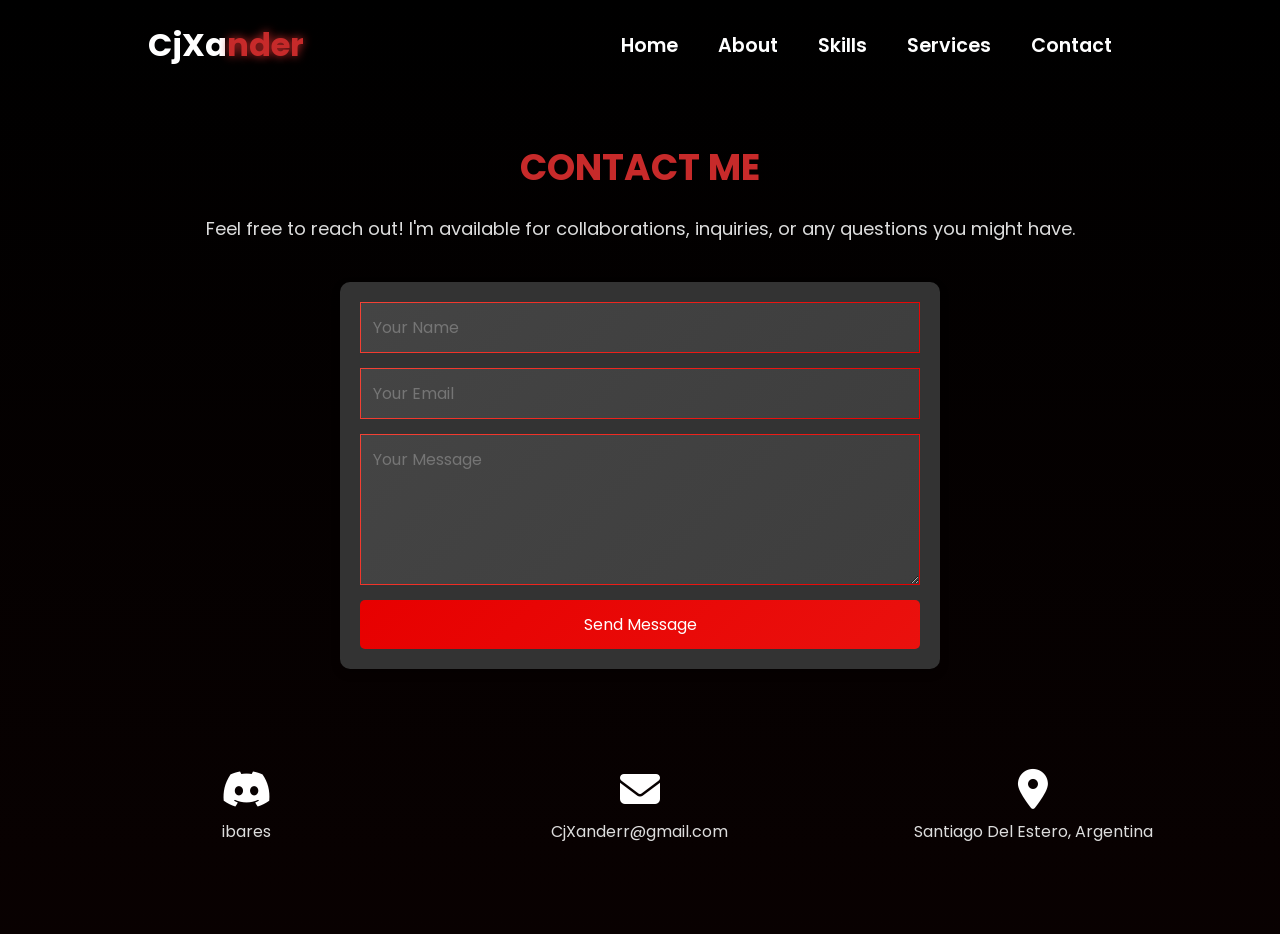
==== contact.html @ 64980984 "Add files via upload" ====
<!DOCTYPE html>
<html lang="en">
<head>
  <meta charset="UTF-8">
  <meta name="viewport" content="width=device-width, initial-scale=1.0">
  <link rel="stylesheet" href="https://cdnjs.cloudflare.com/ajax/libs/font-awesome/6.5.1/css/all.min.css">
  <link rel="stylesheet" href="https://unpkg.com/aos@next/dist/aos.css" />
  <link rel="stylesheet" href="style.css">
  <link rel="icon" href="pestaña.png" type="image/png">
  <title>Contact - Xander Web</title>
  <style>
    body {
      font-family: 'Courier New', Courier, monospace;
      background-color: #1c1c1c;
      color: #fff;
      margin: 0;
    }

    .contact-container {
      display: flex;
      justify-content: center;
      align-items: center;
      flex-direction: column;
      padding: 50px;
      background-color: rgba(0, 0, 0, 0); 
      border-radius: 10px;
    }

    .contact-container h1 {
      margin-bottom: 20px;
      font-size: 36px;
      color: #c72a2a;
      text-transform: uppercase;
      font-weight: bold;
    }

    .contact-container p {
      color: #ddd;
      margin-bottom: 40px;
      font-size: 18px;
    }

    .contact-form {
      display: flex;
      flex-direction: column;
      width: 100%;
      max-width: 600px;
      background-color: #333;
      padding: 20px;
      border-radius: 10px;
      box-shadow: 0 4px 8px rgba(0, 0, 0, 0.3);
    }

    .contact-form input, .contact-form textarea {
      margin-bottom: 15px;
      padding: 12px;
      font-size: 16px;
      border: 1px solid #f44336;
      border-radius: 5px;
      background: linear-gradient(135deg, #444, #2b2b2b);
      color: white;
      transition: background-color 0.3s ease, border 0.3s ease;
      background-size: 400% 400%; 
      animation: gradientBackground 6s ease infinite; 
      border-image: linear-gradient(135deg, #f44336, #e70000);
      border-image-slice: 1;
    }

    @keyframes gradientBackground {
      0% {
        background-position: 0% 50%;
      }
      50% {
        background-position: 100% 50%;
      }
      100% {
        background-position: 0% 50%;
      }
    }

    .contact-form input:focus, .contact-form textarea:focus {
      outline: none;
      background-color: #444;
      border-color: #e70000;
      border-image: linear-gradient(135deg, #f44336, #e70000);
      border-image-slice: 1;
    }

    .contact-form button {
      padding: 12px;
      background: linear-gradient(135deg, #e70000, #f44336);
      color: white;
      font-size: 16px;
      border-radius: 5px;
      cursor: pointer;
      border: none;
      transition: background-color 0.3s ease, background 0.3s ease;
      background-size: 400% 400%;
      animation: gradientButton 5s ease infinite;
    }

    @keyframes gradientButton {
      0% {
        background-position: 0% 50%;
      }
      50% {
        background-position: 100% 50%;
      }
      100% {
        background-position: 0% 50%;
      }
    }

    .contact-form button:hover {
      background: linear-gradient(135deg, #770800, #e70000);
      background-size: 400% 400%;
      animation: gradientButton 5s ease infinite;
    }

    .contact-info {
      display: flex;
      justify-content: space-around;
      width: 100%;
      margin-top: 100px;
    }

    .contact-info div {
      text-align: center;
      display: inline-flex;
      flex-direction: column;
      align-items: center;
      justify-content: center;
      width: 100%; 
    }

    .contact-info i {
      font-size: 40px;
      margin-bottom: 10px;
      color: #ffffff;
    }

    .contact-info p {
      font-size: 16px;
      color: #ddd;
    }
  </style>
</head>
<body>
  <nav>
    <div class="nav-container">
      <div class="logo" data-aos="zoom-in" data-aos-duration="1500">
        CjXa<span>nder</span>
      </div>
      <div class="links">
        <div class="link" data-aos="fade-up" data-aos-duration="1500" data-aos-delay="100"><a href="index.html">Home</a></div>
        <div class="link" data-aos="fade-up" data-aos-duration="1500" data-aos-delay="200"><a href="about.html">About</a></div>
        <div class="link" data-aos="fade-up" data-aos-duration="1500" data-aos-delay="300"><a href="skills.html">Skills</a></div>
        <div class="link" data-aos="fade-up" data-aos-duration="1500" data-aos-delay="400"><a href="services.html">Services</a></div>
        <div class="link" data-aos="fade-up" data-aos-duration="1500" data-aos-delay="500"><a href="contact.html">Contact</a></div>
      </div>
      <i class="fa-solid fa-bars hamburg" onclick="hamburg()"></i>
    </div>
    <div class="dropdown">
      <div class="links">
        <a href="index.html">Home</a>
        <a href="about.html">About</a>
        <a href="skills.html">Skills</a>
        <a href="services.html">Services</a>
        <a href="contact.html">Contact</a>
        <i class="fa-solid fa-xmark cancel" onclick="cancel()"></i>
      </div>
    </div>
  </nav>

  <section>
    <div class="contact-container" data-aos="fade-up" data-aos-duration="1500">
      <h1>Contact Me</h1>
      <p>Feel free to reach out! I'm available for collaborations, inquiries, or any questions you might have.</p>
      
      <form class="contact-form" id="contact-form">
        <input type="text" id="name" name="name" placeholder="Your Name" required>
        <input type="email" id="email" name="email" placeholder="Your Email" required>
        <textarea id="message" name="message" placeholder="Your Message" rows="5" required></textarea>
        <button type="submit">Send Message</button>
      </form>
      
      <div class="contact-info">
        <div>
            <i class="fa-brands fa-discord"></i>
            <p>ibares</p>
          </div>
        
        <div>
          <i class="fa-solid fa-envelope"></i>
          <p>CjXanderr@gmail.com</p>
        </div>
        <div>
          <i class="fa-solid fa-location-dot"></i>
          <p>Santiago Del Estero, Argentina</p>
        </div>
      </div>
    </div>
  </section>

  <script src="https://unpkg.com/aos@next/dist/aos.js"></script>
  <script>
    // AOS
    AOS.init({ offset: 0 });

    document.getElementById('contact-form').addEventListener('submit', function(event) {
      event.preventDefault(); 

      var name = document.getElementById('name').value;
      var email = document.getElementById('email').value;
      var message = document.getElementById('message').value;

      var emailLink = "https://mail.google.com/mail/?view=cm&fs=1&to=cjxanderr@gmail.com&su=Solicitud+de+Chamba+para+CjXander+-+" + encodeURIComponent(name) + "&body=" + encodeURIComponent(message) + "%0A%0AAtentamente%3A+" + encodeURIComponent(name) + "%0AEmail de Contacto%3A+" + encodeURIComponent(email);

      window.open(emailLink, '_blank');
    });
  </script>
  <script src="script.js"></script>
</body>
</html>
---- style.css ----
@import url('https://fonts.googleapis.com/css2?family=Poppins:wght@100;200;300;400;500;600&display=swap');
*{
    padding: 0;
    margin: 0;
    font-family: 'Poppins', sans-serif;
    box-sizing: border-box;
}
body{
    width: 100%;
    height: 100vh;
    overflow: hidden;
    background-color: black;
}
nav{
    width: 100%;
    height: 10vh;
    position: sticky;
}
.nav-container{
    width: 100%;
    height: 100%;
    display: flex;
    justify-content: space-around;
    align-items: center;
}
.logo{
    color: white;
    font-size: 2rem;
    font-weight: bold;
}
.logo span{
    color: #c72a2a;
    text-shadow: 0 0 10px #c72a2a;
}
.hamburg,
.cancel{
    cursor: pointer;
    position: absolute;
    right: 15px;
    top: 10px;
    color: white;
    display: none;
    font-size: clamp(2.5rem, 0.5rem + 5vw, 3rem);
}
.nav-container .links{
    display: flex;
}
.nav-container .links a{
    position: relative;
    font-size: 1.2rem;
    color: white;
    margin: 0 20px;
    text-decoration: none;
    font-weight: 550;
    transition: 0.3s linear;
}
.nav-container .links a::before{
    position: absolute;
    content: "";
    bottom: -3px;
    left: 0;
    width: 0%;
    height: 3px;
    background-color: #c72a2a;
    transition: 0.2s linear;
}
.nav-container .links a:hover::before{
    width: 100%;
}
.nav-container .links a:hover{
    color: #c72a2a;
}
.dropdown{
    z-index: 100;
    position: absolute;
    top: 0;
    transform: translateY(-500px);
    width: 100%;
    height: auto;
    backdrop-filter: blur(4px) brightness(40%);
    box-shadow:  0 0 20px black;
    transition: 0.2s linear;
}
.dropdown .links a{
    display: flex;
    color: white;
    text-decoration: none;
    justify-content: center;
    padding: 15px 0;
    align-items: center;
    transition: 0.2s linear;
}
.dropdown .links a:hover{
    background-color: #c72a2a;
}
section{
    width: 100%;
    height: 90vh;
}
.main-container{
    width: 100%;
    height: 100%;
    display: flex;
    justify-content: space-evenly;
    align-items: center;
}

body {
    width: 100%;
    height: 100vh;
    overflow: hidden;
    background: linear-gradient(to bottom, black, #110202); /* Degradado negro a bordo */
    background-size: 200% 200%; /* Hacemos el degradado más grande */
    animation: gradientAnimation 15s ease infinite; /* Animación más fluida y lenta */
}

@keyframes gradientAnimation {
    0% {
        background-position: 0% 0%; /* Comienza en la posición inicial */
    }
    50% {
        background-position: 100% 100%; /* Se mueve hacia la parte inferior derecha */
    }
    100% {
        background-position: 0% 0%; /* Vuelve a la posición inicial */
    }
}


.main-container .image {
    width: 500px;
    height: 80vh;
    border-radius: 20px; 
    overflow: hidden;
    box-shadow: 0 0 30px rgba(0, 0, 0, 0.7), 0 0 20px rgba(0, 0, 0, 0.5); /* Sombra más suave y sutil */
    border: 5px solid #c72a2a;
    background-color: #f4f4f4; 
    position: relative;
    filter: sepia(0.4) contrast(1.2); 
}

.main-container .image img {
    width: 100%;
    height: 100%;
    object-fit: cover; 
}

.main-container .image:hover {
    animation: vintageAnimate 1.5s ease-in-out infinite; /* Manteniendo el mismo movimiento pero con un toque vintage */
}

@keyframes vintageAnimate {
    0% {
        transform: scale(1) rotate(0deg); 
    }
    50% {
        transform: scale(1.05) rotate(5deg); 
    }
    100% {
        transform: scale(1) rotate(0deg);
    }
}

.tooltip-container {
    position: relative;
    display: inline-block;
  }
  
  .help-button {
    background: linear-gradient(135deg, #6366f1, #4f46e5);
    color: white;
    border: none;
    padding: 12px 24px;
    border-radius: 8px;
    cursor: pointer;
    font-size: 16px;
    font-weight: 600;
    transition: transform 0.2s ease, box-shadow 0.2s ease;
    box-shadow: 0 4px 6px rgba(0, 0, 0, 0.1);
  }
  
  .help-button:hover,
  .help-button:focus {
    transform: translateY(-2px);
    box-shadow: 0 6px 12px rgba(0, 0, 0, 0.15);
  }
  
  .tooltip {
    position: absolute;
    bottom: calc(100% + 15px); 
    left: 50%;
    transform: translateX(-50%) translateY(10px);
    padding: 12px 20px;
    background: linear-gradient(135deg, #ffffff, #f8f9fa);
    border-radius: 10px;
    box-shadow: 0 10px 25px rgba(0, 0, 0, 0.1);
    color: #1f2937;
    font-size: 14px;
    white-space: nowrap;
    opacity: 0;
    visibility: hidden;
    transition: all 0.3s ease;
    border: 1px solid rgba(229, 231, 235, 1);
  }
  
  .tooltip::after {
    content: "";
    position: absolute;
    top: 100%;
    left: 50%;
    transform: translateX(-50%);
    border-width: 8px;
    border-style: solid;
    border-color: #ffffff transparent transparent transparent;
  }
  
  .tooltip-container:hover .tooltip,
  .help-button:focus + .tooltip {
    opacity: 1;
    visibility: visible;
    transform: translateX(-50%) translateY(0);
  }
  
  @keyframes glow {
    0% {
      text-shadow: 0 0 10px rgba(99, 102, 241, 0.5);
    }
    50% {
      text-shadow: 0 0 20px rgba(99, 102, 241, 0.7);
    }
    100% {
      text-shadow: 0 0 10px rgba(99, 102, 241, 0.5);
    }
  }
  
  .tooltip strong {
    animation: glow 2s infinite;
    font-weight: 600;
  }
  
  .tooltip i {
    margin-right: 6px;
    color: #6366f1;
  }
  
  /* Ajustes para dispositivos móviles */
  @media (max-width: 768px) {
    .tooltip {
      font-size: 13px;
      padding: 10px 16px;
    }
  
    .help-button {
      padding: 10px 20px;
      font-size: 14px;
    }
  }
  

.main-container .image img{
    width: 100%;
}
.main-container .image:hover{
    animation: animate 1.5s ease-in-out infinite;
}
@keyframes animate {
    0%{
        scale: 1;
    }
    50%{
        scale: 1.05;
    }
    100%{
        scale: 1;
    }
}
.main-container .content{
    color: white;
    width: 40%;
    min-height: 100px;
}
.content h1{
    font-size: clamp(1rem, 1rem + 5vw, 1.8rem);
}
.content h1 span{
    color: #c72a2a;
    text-shadow: 0  0 10px #c72a2a;
}
.content .typewriter{
    font-size: clamp(1rem, 1rem + 5vw, 2.5rem);
    font-weight: 600;
}
.content .typewriter-text{
    color: #c72a2a;
    text-shadow: 0 0 10px #c72a2a;
}
.content p{
    font-size: clamp(0.4rem , 0.2rem + 9vw, 1rem);
    margin: 10px 0;
}
.social-links i{
    display: inline-flex;
    justify-content: center;
    align-items: center;
    width: 3rem;
    height: 3rem;
    background-color: transparent;
    border: 0.2rem solid #c72a2a;
    border-radius: 50%;
    color: #c72a2a;
    margin: 5px 15px;
    font-size: 1.5rem;
    transition: 0.2s linear;
}
.social-links i:hover{
    scale: 1.3;
    color: black;
    background-color: #c72a2a;
    filter: drop-shadow(0 0 10px #c72a2a);
}
.content button{
    width: 50%;
    height: 6vh;
    margin: 30px;
    background-color: #c72a2a;
    color: white;
    border: none;
    outline: none;
    font-size: 120%;
    font-weight: 700;
    border-radius: 5px;
    transition: 0.2s linear;
}
.content button:hover{
    scale: 1.1;
    color: #c72a2a;
    border: 2px solid #c72a2a;
    background-color: transparent;
    font-weight: 700;
    box-shadow: 0 0 40px #c72a2a;
}
@media (max-width:884px) {
    nav .logo{
        position: absolute;
        top: 16px;
        left: 15px;
        font-size: 1.5rem;
    }
    .main-container {
        display: flex;
        flex-direction: column;
    }
    .nav-container .links{
        display: none;
    }
    .hamburg,
    .cancel{
        display: block;
    }
    .main-container .content{
        width: 80%;
    }
    .social-links i{
        width: 2.5rem;
        height: 2.5rem;
        font-size: 1.5rem;
    }
    .main-container .image{
        z-index: -1;
        width: 50%;
        height: 60%;
    }
}
@media (max-width:440px){
    .main-container .image{
        width: 50%;
        height: 60%;
        margin-bottom: 0px;
    }
    .main-container .content{
        width: 80%;
    }
    .main-container button{
        margin-top: 15px;
    }
}
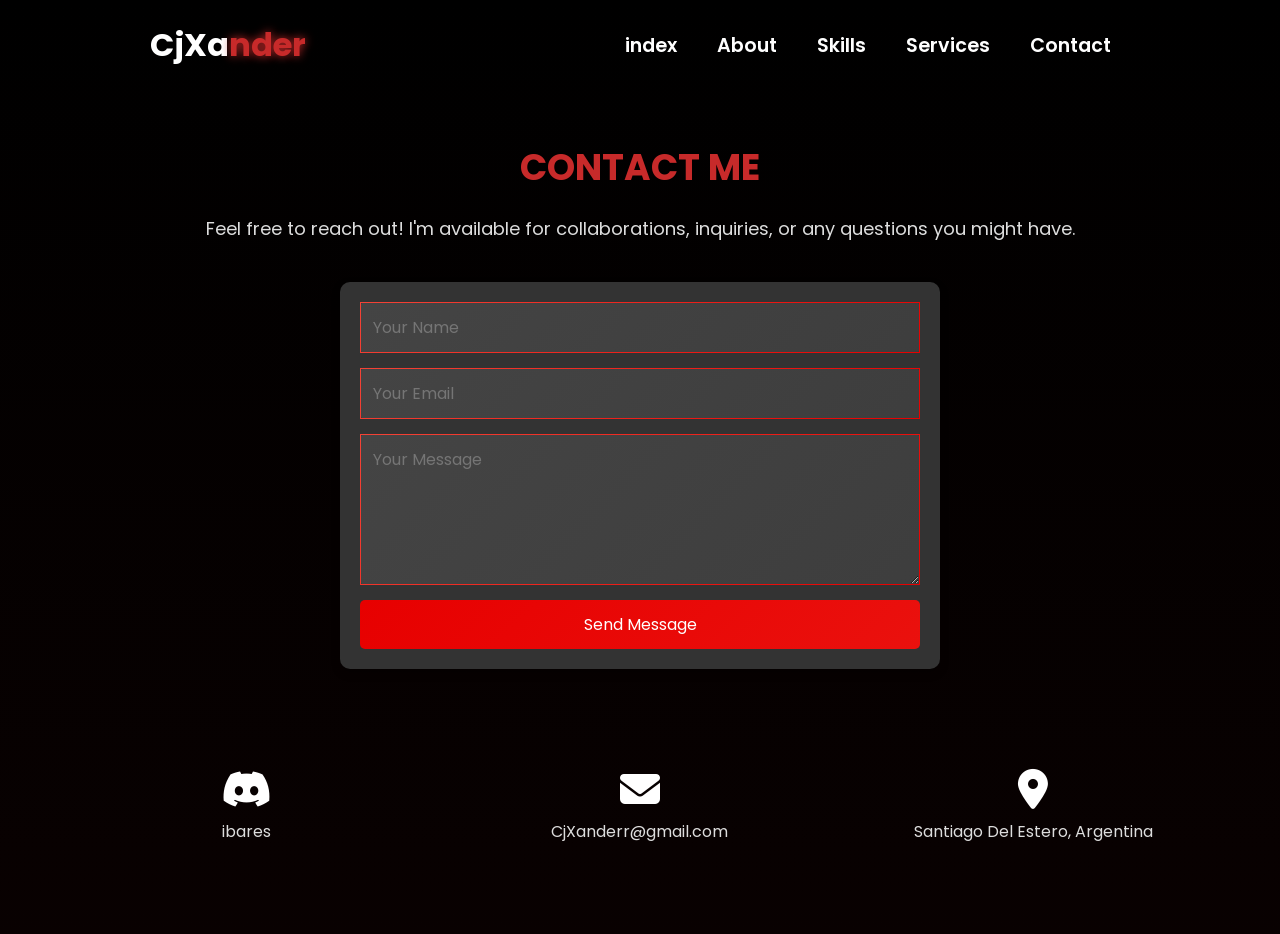
==== commit 47cd5d2d: "Update contact.html" ====
--- a/contact.html
+++ b/contact.html
@@ -1,4 +1,3 @@
-<!DOCTYPE html>
 <html lang="en">
 <head>
   <meta charset="UTF-8">
@@ -14,6 +13,7 @@
       background-color: #1c1c1c;
       color: #fff;
       margin: 0;
+      overflow-x: hidden;
     }
 
     .contact-container {
@@ -143,6 +143,57 @@
       font-size: 16px;
       color: #ddd;
     }
+
+    @media (max-width: 768px) {
+      body {
+        overflow-y: auto;
+      }
+
+      .contact-container {
+        padding: 20px;
+      }
+
+      .contact-container h1 {
+        font-size: 28px;
+      }
+
+      .contact-container p {
+        font-size: 16px;
+        margin-bottom: 20px;
+      }
+
+      .contact-form {
+        width: 100%;
+        padding: 15px;
+      }
+
+      .contact-form input, .contact-form textarea {
+        font-size: 14px;
+        padding: 10px;
+      }
+
+      .contact-form button {
+        font-size: 14px;
+        padding: 10px;
+      }
+
+      .contact-info {
+        flex-direction: column;
+        margin-top: 50px;
+      }
+
+      .contact-info div {
+        margin-bottom: 20px;
+      }
+
+      .contact-info i {
+        font-size: 30px;
+      }
+
+      .contact-info p {
+        font-size: 14px;
+      }
+    }
   </style>
 </head>
 <body>
@@ -152,7 +203,7 @@
         CjXa<span>nder</span>
       </div>
       <div class="links">
-        <div class="link" data-aos="fade-up" data-aos-duration="1500" data-aos-delay="100"><a href="index.html">Home</a></div>
+        <div class="link" data-aos="fade-up" data-aos-duration="1500" data-aos-delay="100"><a href="index.html">index</a></div>
         <div class="link" data-aos="fade-up" data-aos-duration="1500" data-aos-delay="200"><a href="about.html">About</a></div>
         <div class="link" data-aos="fade-up" data-aos-duration="1500" data-aos-delay="300"><a href="skills.html">Skills</a></div>
         <div class="link" data-aos="fade-up" data-aos-duration="1500" data-aos-delay="400"><a href="services.html">Services</a></div>
@@ -162,7 +213,7 @@
     </div>
     <div class="dropdown">
       <div class="links">
-        <a href="index.html">Home</a>
+        <a href="index.html">index</a>
         <a href="about.html">About</a>
         <a href="skills.html">Skills</a>
         <a href="services.html">Services</a>
@@ -204,11 +255,11 @@
 
   <script src="https://unpkg.com/aos@next/dist/aos.js"></script>
   <script>
-    // AOS
+    // Inicializar AOS
     AOS.init({ offset: 0 });
 
     document.getElementById('contact-form').addEventListener('submit', function(event) {
-      event.preventDefault(); 
+      event.preventDefault();
 
       var name = document.getElementById('name').value;
       var email = document.getElementById('email').value;
@@ -218,6 +269,14 @@
 
       window.open(emailLink, '_blank');
     });
+
+    function hamburg() {
+      document.querySelector('.dropdown').classList.toggle('active');
+    }
+
+    function cancel() {
+      document.querySelector('.dropdown').classList.remove('active');
+    }
   </script>
   <script src="script.js"></script>
 </body>
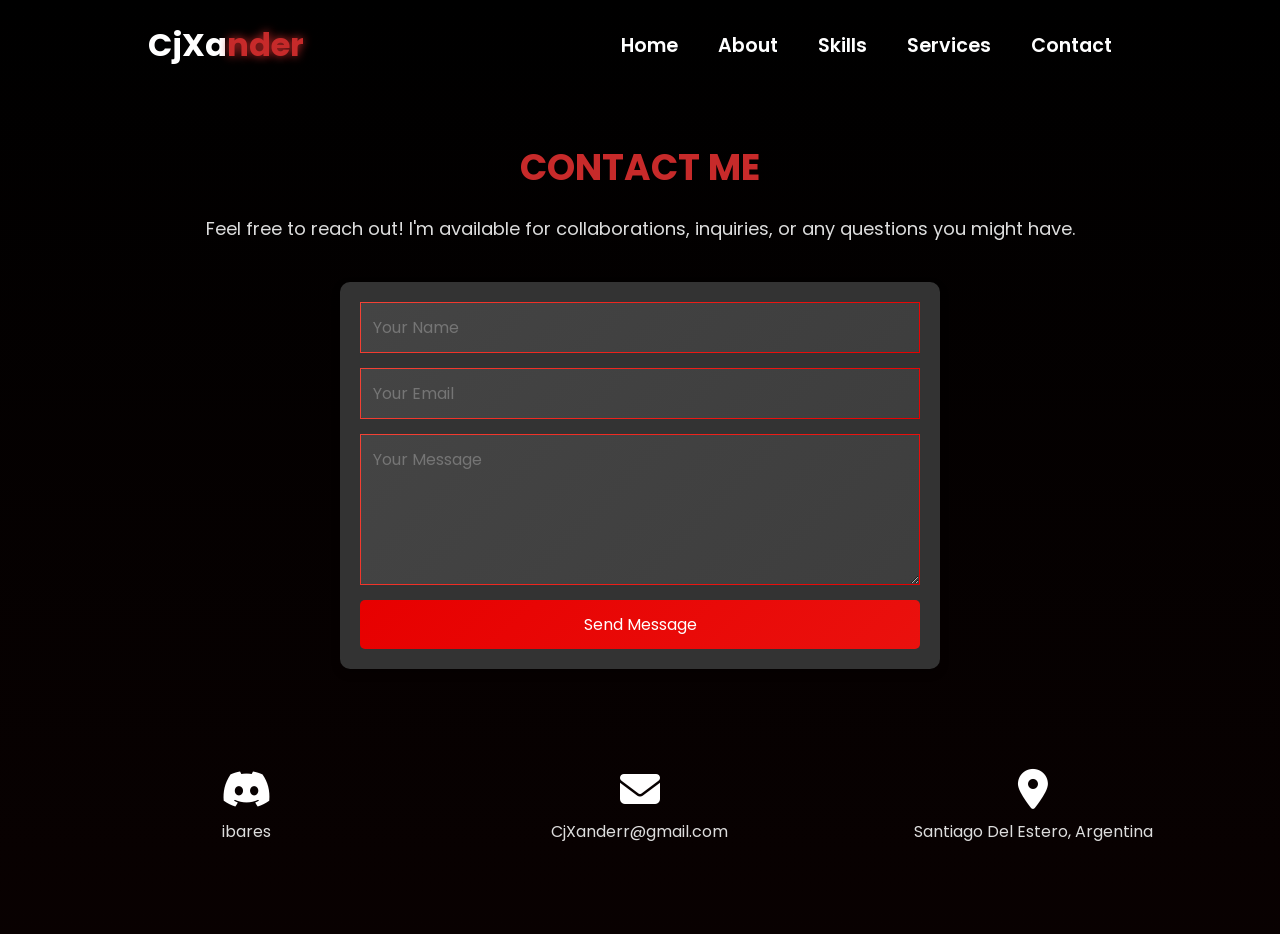
==== commit c6b85119: "Update contact.html" ====
--- a/contact.html
+++ b/contact.html
@@ -203,7 +203,7 @@
         CjXa<span>nder</span>
       </div>
       <div class="links">
-        <div class="link" data-aos="fade-up" data-aos-duration="1500" data-aos-delay="100"><a href="index.html">index</a></div>
+        <div class="link" data-aos="fade-up" data-aos-duration="1500" data-aos-delay="100"><a href="index.html">Home</a></div>
         <div class="link" data-aos="fade-up" data-aos-duration="1500" data-aos-delay="200"><a href="about.html">About</a></div>
         <div class="link" data-aos="fade-up" data-aos-duration="1500" data-aos-delay="300"><a href="skills.html">Skills</a></div>
         <div class="link" data-aos="fade-up" data-aos-duration="1500" data-aos-delay="400"><a href="services.html">Services</a></div>
